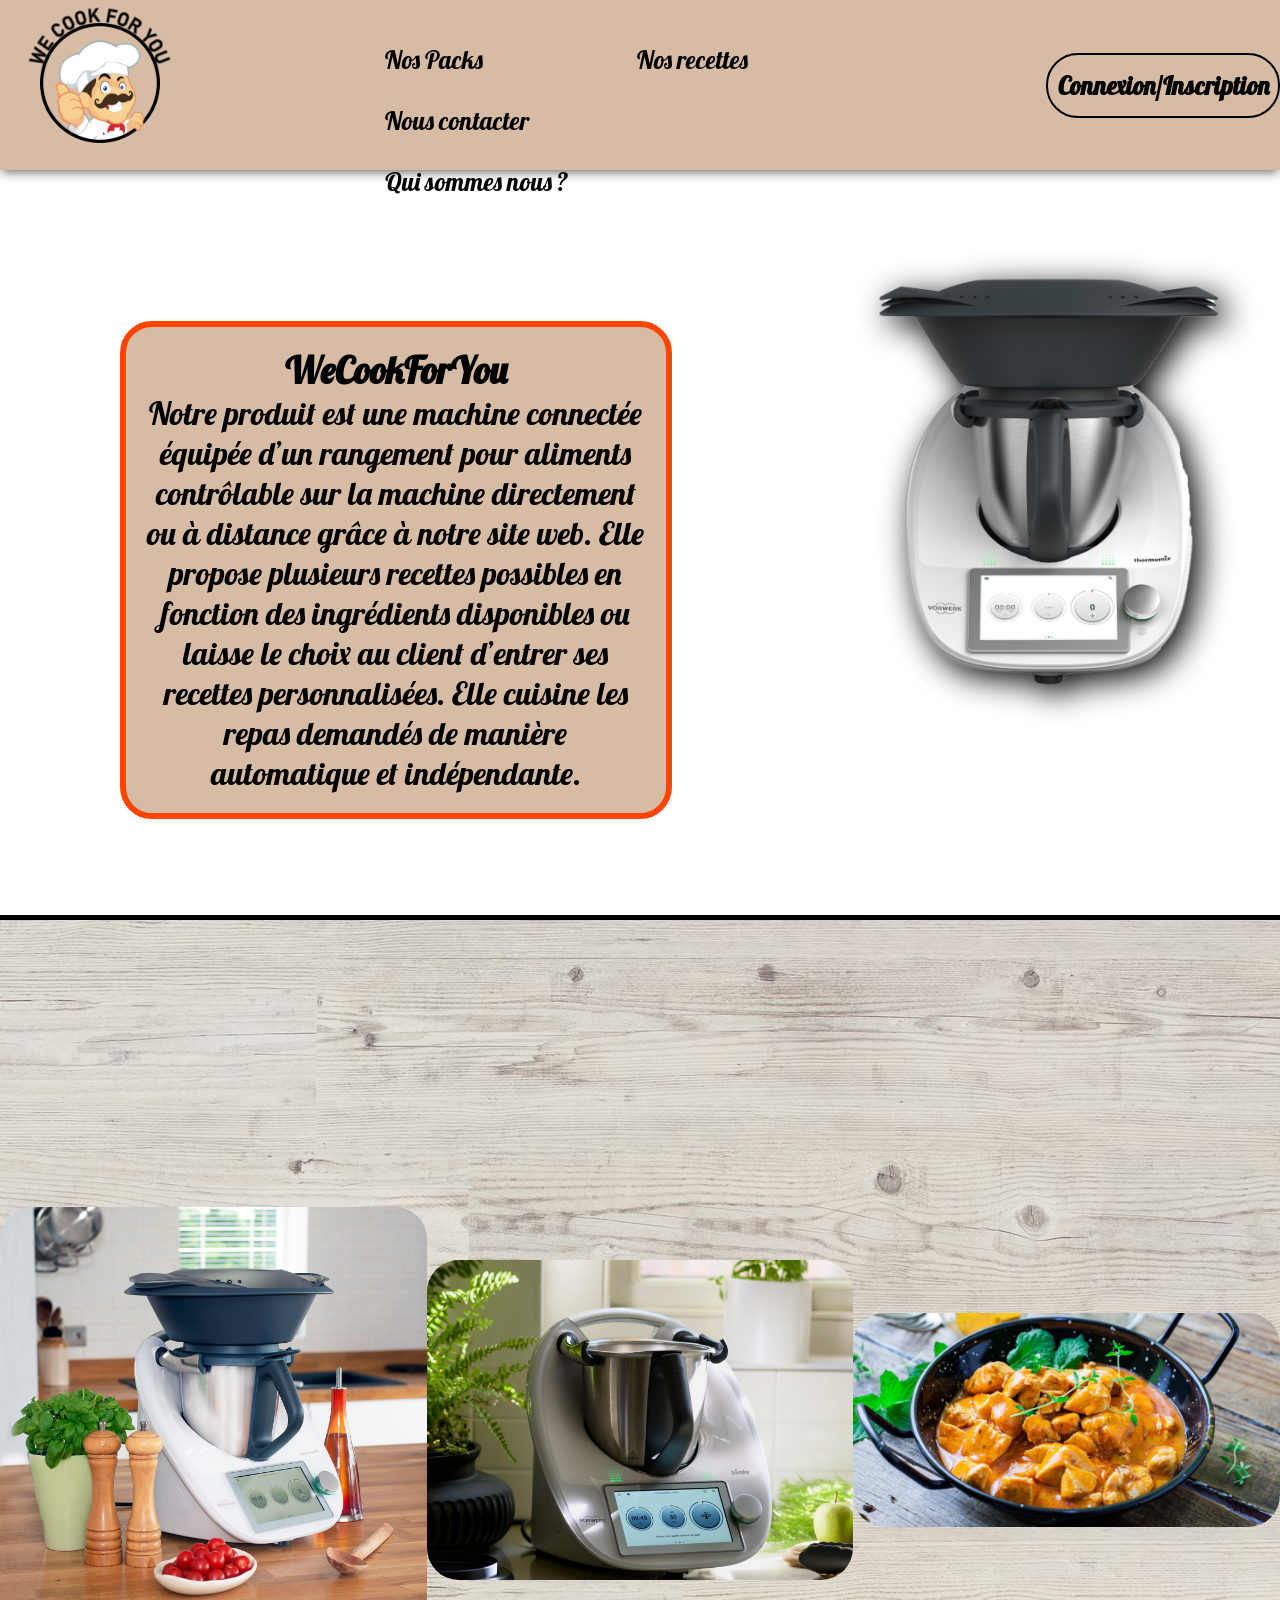
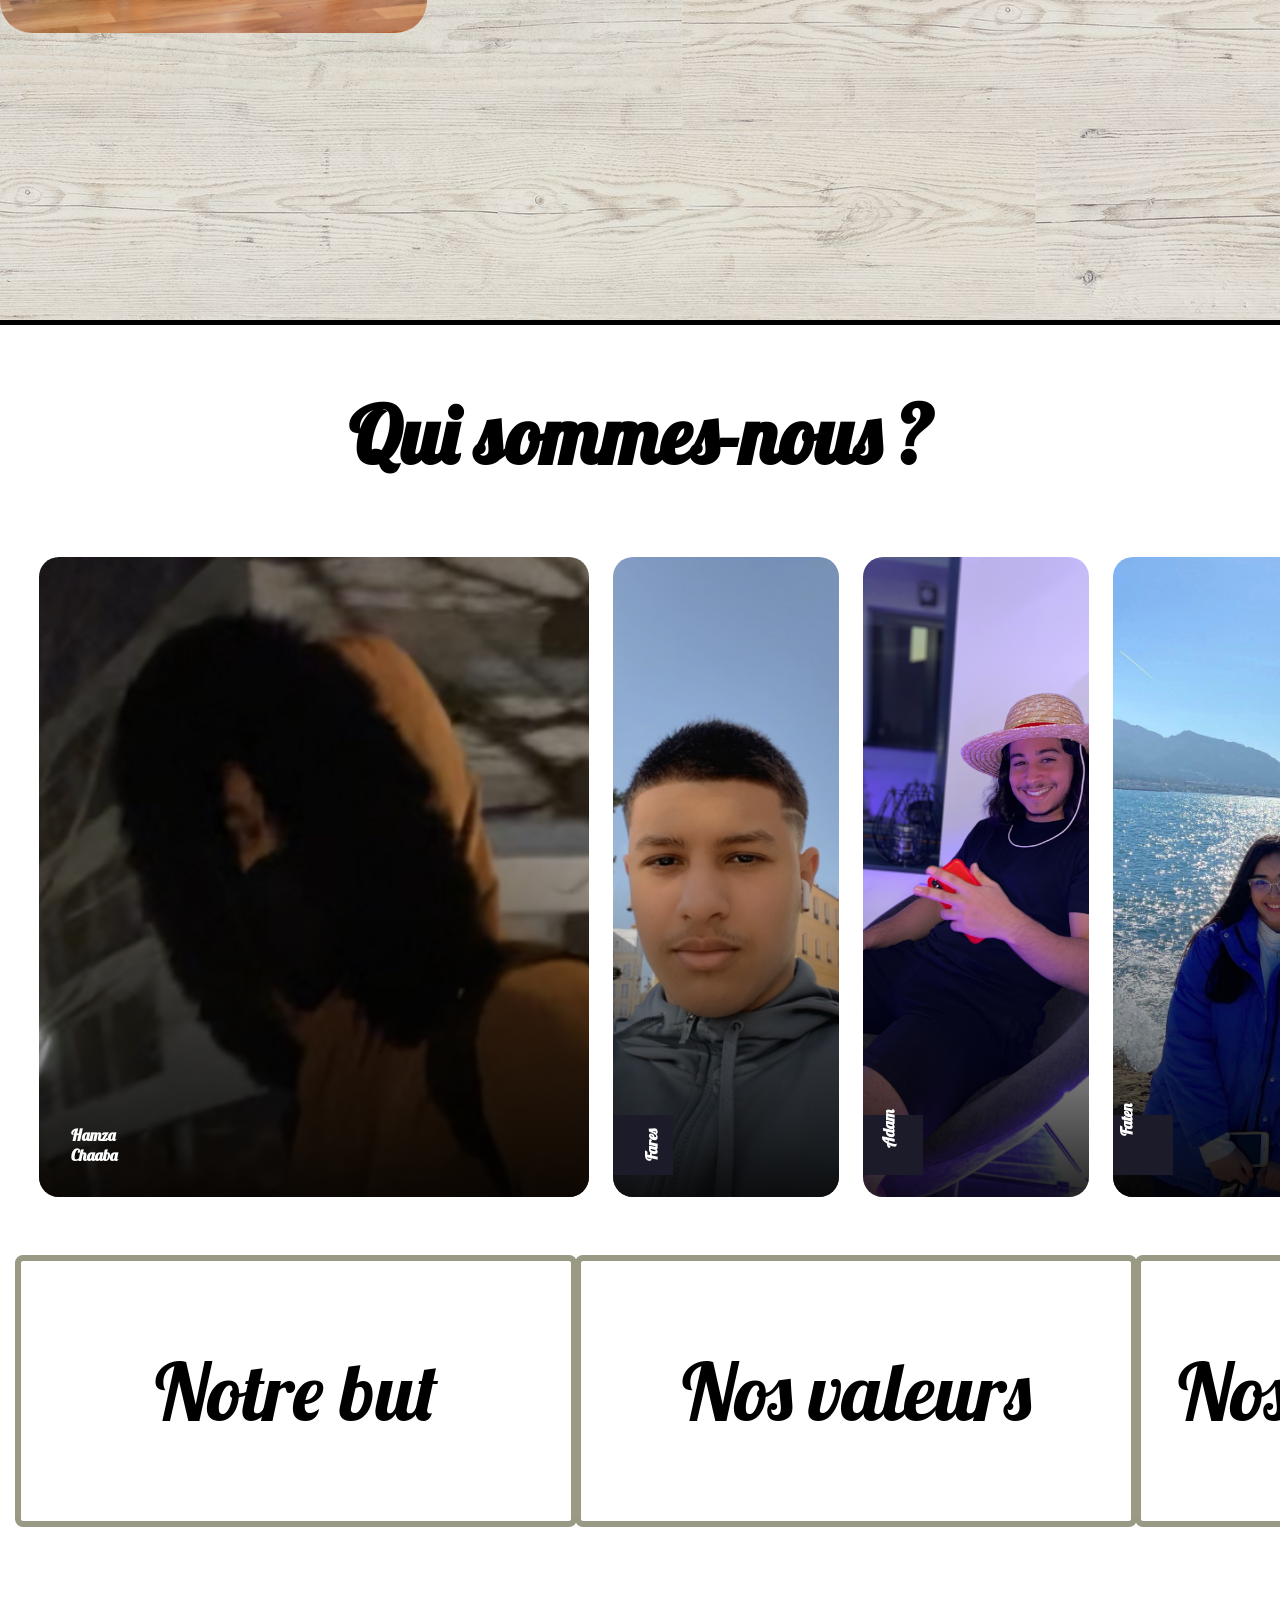
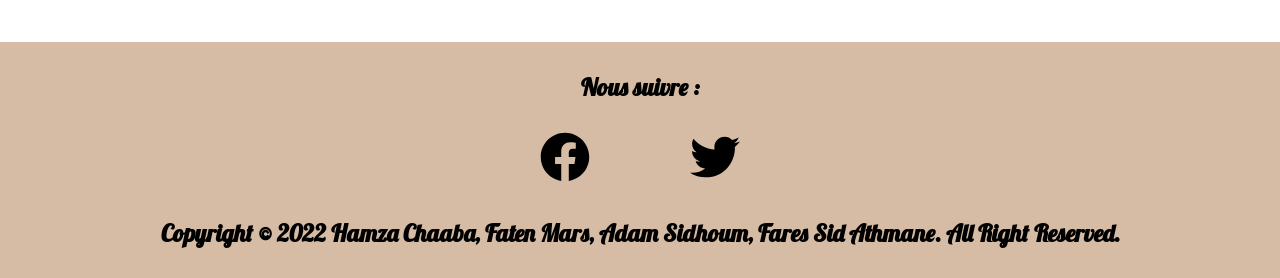
==== SAE Chaaba Sid Athmane Mars Sidhoum/Accueil/Index.html @ a43d073b "Add files via upload" ====
<!DOCTYPE html>
<html lang="fr">
    <head>
        <meta charset = "UTF-8">
        <meta http-equiv="X-UA-Compatible" content="IE=edge">
        <meta name="viewport" content="width=device-width, initial-scale=1.0">
        <meta name="author" content="Hamza Chaaba, Faten Mars, Adam Sidhoum, Fares Sid Athmane">
        <meta name="keywords" content="thermomix,cuisine,robot-cuisine,wecookforyou,recettes,machine connectée,thermomix recette,thermomix boutique,cuisine automatique">
        <link rel="stylesheet" href="index.css">
        <link rel="stylesheet" href="styles.css">
        <link rel="stylesheet" href="menu.css">
        <link rel="stylesheet" href="menu2.css">
        <link rel="stylesheet" href="menu3.css">
        <link rel="shortcut icon" href="../favicon.png" type="image/x-icon">
        <title>WeCookForYou</title>
    </head>

    <body>
        <header>
            <a href="Index.html"><img src = "Image/logosite.png" alt="Logo du site"></a> 
            <nav>
                <ul>
                    <li> <a href="../Nos_produits/product.html">Nos Packs</a></li>
                    <li><a href="../Nos_recettes/recettes.html">Nos recettes</a></li>
                    <li><a href="../Contact/Contact.html">Nous contacter</a></li>
                    <li><a href="#QuiSommesNous">Qui sommes nous ?</a></li>
                </ul>           
            </nav>
            <a class = "co" href= "../Connexion/Connexion.html">Connexion/Inscription</a> 
        </header>

        <div class="partiedumilieu">
            <section class="presentation">
                <div class = "titre_droite">
                    <h3>WeCookForYou</h3>
                </div>
                <p class = "resume">Notre produit est une machine connectée équipée d’un rangement pour aliments contrôlable sur la machine directement ou à distance grâce à notre site web. Elle propose plusieurs recettes possibles en fonction des ingrédients disponibles ou laisse le choix au client d’entrer ses recettes personnalisées. Elle cuisine les repas demandés de manière automatique et indépendante.</p>
            </section>
            <div class="imgBx">
                <img class="imagethermo" src="Image/repas.png" alt="Le thermomix">
            </div>
        </div>
        <div class="lesqualites">
            <div class="image">
                <img class="image__img" src="Image/Thermomix-TM6.jpg" alt="Premierequalite">
                <div class="image__overlay image__overlay--primary">
                    <div class="image__title">Simple à utiliser</div>
                </div>
            </div>
            <div class="image2">
                <img class="image__img" src="Image/lg.jpg" alt="Deuxiemequalite">
                <div class="image__overlay image__overlay--primary">
                    <div class="image__title">Un design chaleureux</div>
                </div>
            </div>
            <div class="image3">
                <img class="image__img" src="Image/poulettikkamasala-1000x500.jpg" alt="Troisiemequalite">
                <div class="image__overlay image__overlay--primary">
                    <div class="image__title">Des plats exquis</div>
                </div>
            </div>
        </div>
        <div class="QuiSommesNous" id="QuiSommesNous">
                <h1 class="titrequisommesnous">Qui sommes-nous ?</h1>
                <div class="hero container">
                    <div class="right">
                        <section class="box1">
                            <div class="content">
                                <h2 class="Hamza">Hamza<span>Chaaba</span></h2>
                            </div>
                        </section>
                    
                        <section class="box2">
                            <div class="content">
                                <h2 class="Fares">Fares<span>Sid Athmane</span></h2>
                            </div>
                        </section>
                    
                        <section class="box3">
                            <div class="content">
                                <h2 class="Adam">Adam<span>Sidhoum</span></h2>
                            </div>
                        </section>
                        
                        <section class="box4">
                            <div class="content">
                                <h2 class="Faten">Faten<span>Mars</span></h2>
                            </div>
                        </section>
                    </div>
                </div>
            <div class="troisparties">
                <div class="premierquisommes">
                    <label for="touch1"><span class="titrequisommesnous1">Notre but</span></label>               
                    <input type="checkbox" id="touch1"> 
                    <div class="cubpre1">
                        <p class="description1">Nous voulons aider nos clients à avoir une alimentation  saine en toute circonstance (n’ayant pas le temps, ne savant pas cuisiner, ...) et aussi proposer 
                        des plats variés et équilibrés afin d’assurer une bonne alimentation pour la 
                        croissance des enfants de nos clients, cela permet de gagner du temps. Notre 
                        produit permet aussi l’inclusion car tous les clients, handicapés ou non, ayant 
                        un problème de santé ou pas, seront capables de cuisiner grâce à notre 
                        produit. Avec notre grande variété de recettes, le client pourra manger 
                        sainement et donc pouvoir être en forme ! Le fait d’avoir ce produit permet 
                        aussi de faire des économies en étant moins tenté par la commande de 
                        fast-food.</p>
                    </div>
                </div>  
                <div class="deuxiemequisommes">
                    <label for="touch2"><span class="titrequisommesnous2">Nos valeurs</span></label>               
                    <input type="checkbox" id="touch2"> 
                    <div class="cubpre2">
                        <p class="description2">Dans un premier temps, comme énoncé ci-contre nous voulons aider. C’est évidemment notre première valeur et celle qui nous anime. De plus, dans un second temps, rendre la vie plus simple à l’être humain et la valeur que tous les innovateurs ont en commun. La technologie est l’élément avec le plus de marge de progression à notre époque. Pourquoi pas donc l’utiliser ? Pour animer nos relations avec nos clients, nous organiserons des événements pour tout le monde et des concours pour faire gagner nos produits à des familles dans le besoin. Nous vous invitons donc à suivre nos pages Facebook et Twitter pour être aux courants de toutes les nouveautés liées à notre marque.</p>
                    </div>
                </div>
                <div class="troisiemequisommes">
                    <label for="touch3"><span class="titrequisommesnous3">Nos partenaires</span></label>               
                    <input type="checkbox" id="touch3"> 
                    <div class="cubpre3">
                        <p class="description3">Nos partenaires clés sont : La Cornue et Chronopost. 
                            <br><br><br>
                            La Cornue aura le role de la fabrication de nos produits.
                            <br>
                            Chronopost s'occupera de la livraison nos produits.
                            <a href="https://lacornue.com/fr-FR/home" target="_blank"><img class="cornue" src="Image/logolacornue.jpg" alt=""></a>
                            <a href="https://www.chronopost.fr/fr#/step-home" target="_blank"><img class="chrono" src="Image/logochronopo.png" alt=""></a></p>
                    </div>
                </div>
            </div>
        </div>
        <footer>
            <p>Nous suivre :</p>
            <br>
            <div class="imagereseaux">
                <a href="https://www.facebook.com/profile.php?id=100077142242976" target="_blank"><img class="facebook" src="Image/facebook-brands.svg" alt=""></a>
                <a href="https://twitter.com/WeCookForYou1" target="_blank"><img class="twitter" src="Image/twitter-brands.svg" alt=""></a>
            </div>
            <br>
            <p class="copyrightText">Copyright © 2022 Hamza Chaaba, Faten Mars, Adam Sidhoum, Fares Sid Athmane. All Right Reserved.</p>
        </footer>
    </body>
</html>
---- SAE Chaaba Sid Athmane Mars Sidhoum/Accueil/index.css ----
@import url('https://fonts.googleapis.com/css2?family=Pushster&display=swap');

* {
    font-family: pushster;
    margin: 0;
}

html {
    scroll-behavior: smooth;
}

header {
    display: flex;
    align-items: center;
    background-color:#D6BCA5;
    box-shadow: 0 4px 10px -2px rgb(99, 99, 99);
    height: 170px;
}

header img {
    width: 200px;
}

header nav {
    display: flex;
    list-style: none;
    justify-content: space-around;
    width: 1200px;
    font-size: 120%;
    margin-top: 70px;
    margin-left: 70px;
}

header a {
    text-decoration: none;
    color: black;
}

header li {
    border: none;
    color: black;
    padding: 15px;
    text-align: center;
    text-decoration: none;
    display: inline-block;
    font-size: 25px;
    margin-left: 60px;
    margin-right: 60px;
    border-radius: 2rem;
    text-decoration: none;
}

header li a:hover {
    color:rgb(0, 122, 140);
    text-decoration:underline;
}
    
.co {
    display: flex;
    align-items: center;
    justify-content: center;
    width: 200px;
    height: auto;
    color: black;
    padding: 15px;
    text-align: center;
    text-decoration: none;
    font-size: 25px;
    font-weight: bold;
    border-radius: 2rem;
    border: 2px solid black;
    margin-left: 150px;
    margin-bottom: auto;
    margin-top: auto;
}

.co:hover {
    background-color: orangered;
    color: white;
}

.partiedumilieu {
    position: relative;
    top: 50px;
    max-width: 100%;
    height: 700px;
    display: flex;
    align-items: center;
    justify-content: space-around;
}

.presentation {
    font-size: xx-large;
    font-weight:lighter;
    border: 6px solid orangered;
    border-radius: 2rem;
    display: block;
    width: 500px;
    text-align: center;
    position: relative;
    background-color: #D6BCA5;
    padding: 20px;
    margin-left: 100px;
}

.imagethermo {
    width: 700px;
    height: auto;
    filter:drop-shadow(.5rem .5rem 1rem black)
}

.imgBx {
    float: right;
	max-width: 400px;
	animation: animate 5s linear infinite;
    position: relative;
    bottom: 100px;
    margin-right: 150px;
}

@keyframes animate {
	0%,100% {
		transform: translateY(50px);
	}
	50% {
		transform: translateY(150px);
	}
}

.lesqualites {
    display: flex;
    justify-content: space-around;
    height: 1000px;
    position: relative;
    top: 50px;
    background-image: url(Image/back.png);
    background-repeat: no-repeat;
    background-size: cover;
    align-items: center;
    box-shadow: 5px 0px 0px 5px black;
}

.image, .image2, .image3 {
    position: relative;
    width: 500px; 
}

.image__img {
    display: block;
    width: 100%;
    height: auto;
    border-radius: 2em;
}

.image__overlay {
    position: absolute;
    top: 0;
    left: 0;
    width: 100%;
    height: 100%;
    background: rgba(0, 0, 0, 0.6);
    color: #ffffff;
    font-family: 'Quicksand', sans-serif;
    display: flex;
    flex-direction: column;
    align-items: center;
    justify-content: center;
    opacity: 0;
    transition: opacity 0.25s;
    border-radius: 2em;
}

.image__overlay--primary {
    background: #D6BCA5;
}

.image__overlay > * {
    transform: translateY(20px);
    transition: transform 0.25s;
}

.image__overlay:hover {
    opacity: 1;
}

.image__overlay:hover > * {
    transform: translateY(0);
}

.image__title {
    font-size: 50px;
    font-weight: bold;
    color: black;
}


.lacornue {
    display: flex;
    justify-content: space-between;
}

.QuiSommesNous {
    position: relative;
    top: 100px;
    margin: 15px;
}

.troisparties {
    display: flex;
    justify-content: space-around;
    margin-top: 50px;
}

.premierquisommes, .deuxiemequisommes, .troisiemequisommes {
    width: 560px;
    margin-left : auto;
    margin-right: auto;
}

.partenaire {
    font-size: xx-large;
    position: relative;
    top: 50px;
}

.titrequisommesnous{
    font-size: 80px;
    text-align: center;
}

.imagequalite {
    width: 500px;
}

.titre {
    text-align: center;
    font-size: 40px;
}

.chrono, .cornue {
    width: 200px;
    height: 200px;
    position: relative;
    margin-top: 20px;
    border-radius: 2rem;
}

footer {
    position: relative;
    top: 200px;
    padding: 30px;
    text-align: center;
    background-color: #D6BCA5;
    font-weight: bolder;
    font-size: x-large;
}

.imagereseaux {
    margin-left: auto;
    margin-right: auto;
    width: 200px;
    display: flex;
    justify-content: space-between;
}

.facebook, .twitter {
    width: 50px;
}
---- SAE Chaaba Sid Athmane Mars Sidhoum/Accueil/styles.css ----
.container {
  width: 1300px;
  padding-left: 24px;
  padding-right: 24px;
  margin-left: auto;
  margin-right: auto; 
}
  
.hero {
  height: 80vh;
  display: flex;
  align-items: center;
}
  
.hero .right {
  display: flex;
  height: 80%;
  gap: 24px;
  flex: 7;
  position: relative;
  z-index: 1;
}

.hero .right section {
  flex: 1;
  border-radius: 20px;
  height: 100%;
  transition: 0.4s;
  background-size: cover;
  background-position: center;
  display: flex;
  align-items: flex-end;
  padding: 32px;
  justify-content: space-between;
  position: relative;
}

.hero .right section::before {
  content: "";
  width: 100%;
  height: 50%;
  position: absolute;
  border-radius: 20px;
  background: black;
  background: linear-gradient(0deg, rgba(0, 0, 0, 0.8521597859) 0%, rgba(0, 0, 0, 0) 100%);
  bottom: 0;
  left: 0;
}

.hero .right section .content {
  display: flex;
  justify-content: space-between;
  align-items: center;
  width: 100%;
  position: relative;
  z-index: 5;
}

.hero .right section .content::before {
  content: "";
  width: 60px;
  height: 60px;
  position: absolute;
  background: #1C1B29;
  left: -32px;
  transition: 0.4s;
}

.hero .right section h2 {
  display: flex;
  flex-direction: column;
  font-size: 1em;
  color: #fff;
  transform: rotate(-90deg) translateY(-25px) translateX(25px);
  transition: 0.4s;
}

.hero .right section h2 span {
  opacity: 0;
  transition: 0.4s;
}

.hero .right section h3 {
  display: flex;
  flex-direction: column;
  font-size: 1em;
  color: #fff;
  text-align: center;
  line-height: 1.3;
  opacity: 0;
  transition: 0.4s;
}

.hero .right section h3 span {
  font-size: 0.4em;
  text-transform: uppercase;
}

.hero .right section.box1 {
  flex: 3;
  background-image: url(Image/bg.png);
}

.hero .right section.box1 .content::before {
  opacity: 0;
}

.hero .right section.box1 h2 {
  transform: rotate(0) translateY(0) translateX(0);
}

.hero .right section.box1 h2 span {
  opacity: 1;
}

.hero .right section.box1 h3 {
  opacity: 1;
}

.hero .right section.box2 {
  background-image: url(Image/Fares.png);
}

.hero .right section.box3 {
  background-image: url(Image/Adam.png);
}

.hero .right section.box4 {
  background-image: url(Image/Faten.png);
}

.hero .right:hover section {
  flex: 1;
}

.hero .right:hover section .content::before {
  opacity: 1;
}

.hero .right:hover section h2 {
  transform: rotate(-90deg) translateY(-25px) translateX(25px);
}

.hero .right:hover section h2 span {
  opacity: 0;
}

.hero .right:hover section h3 {
  opacity: 0;
}

.hero .right:hover section:hover {
  flex: 3;
}

.hero .right:hover section:hover .content::before {
  opacity: 0;
}

.hero .right:hover section:hover h2 {
  transform: rotate(0) translateY(0);
}

.hero .right:hover section:hover h2 span {
  opacity: 1;
}

.hero .right:hover section:hover h3 {
  opacity: 1;
}
---- SAE Chaaba Sid Athmane Mars Sidhoum/Accueil/menu.css ----
.description1 {
  width : 500px; 
  padding: 15px;
  border-bottom-left-radius: 2em;
  border-bottom-right-radius: 2em;
  background : white;
  text-align: center;
  font-size: x-large;
  border-bottom: rgb(153, 153, 132) 6px solid;
  border-left: rgb(153, 153, 132) 6px solid;
  border-right: rgb(153, 153, 132) 6px solid;
}

.titrequisommesnous1 {
  padding : 30px;
  background : white;
  color : black;
  font-size : 80px;
  cursor : pointer;
  display: flex;
  align-items: center;
  justify-content: center;
  border:rgb(153, 153, 132) 6px solid;
  width: 490px;
  height: 200px;
  margin-left: auto;
  margin-right: auto;
  border-radius: 0.5rem;
}

.titrequisommesnous1::after {
  float: right;
  right: 10%;
}

.cubpre1 {
  clear:both;
  width:100%;
  height:0px;
  overflow: hidden;
  text-align: center;
  transition: height .4s ease;
  display: flex;
  justify-content: center;
}

#touch1 {
  width: 500px;
  position: absolute;
  opacity: 0;
  height: auto;
}

#touch1:checked + .cubpre1 {
  height: 500px;
}
---- SAE Chaaba Sid Athmane Mars Sidhoum/Accueil/menu2.css ----
.description2 {
  width : 500px; 
  padding: 15px;
  border-bottom-left-radius: 2em;
  border-bottom-right-radius: 2em;
  background : white;
  text-align: center;
  font-size: x-large;
  border-bottom: rgb(153, 153, 132) 6px solid;
  border-left: rgb(153, 153, 132) 6px solid;
  border-right: rgb(153, 153, 132) 6px solid;
}
  
.titrequisommesnous2 {
    padding : 30px;
  background : white;
  color : black;
  font-size : 80px;
  cursor : pointer;
  display: flex;
  align-items: center;
  justify-content: center;
  border:rgb(153, 153, 132) 6px solid;
  width: 490px;
  height: 200px;
  margin-left: auto;
  margin-right: auto;
  border-radius: 0.5rem;
}
  
.titrequisommesnous2::after {
    float: right;
    right: 10%;
}
  
.cubpre2 {
    clear:both;
  width:100%;
  height:0px;
  overflow: hidden;
  text-align: center;
  transition: height .4s ease;
  display: flex;
  justify-content: center;
}
  
#touch2 {
  width: 500px;
  position: absolute;
  opacity: 0;
  height: auto;
}
  
#touch2:checked + .cubpre2 {
    height: 500px;
}
---- SAE Chaaba Sid Athmane Mars Sidhoum/Accueil/menu3.css ----
.description3{
  width : 500px; 
  padding: 15px;
  border-bottom-left-radius: 2em;
  border-bottom-right-radius: 2em;
  background : white;
  text-align: center;
  font-size: x-large;
  border-bottom: rgb(153, 153, 132) 6px solid;
  border-left: rgb(153, 153, 132) 6px solid;
  border-right: rgb(153, 153, 132) 6px solid;
  }
  
  .titrequisommesnous3 {
    padding : 30px;
  background : white;
  color : black;
  font-size : 80px;
  
  cursor : pointer;
  display: flex;
  align-items: center;
  justify-content: center;
  border: rgb(153, 153, 132) 6px solid;
  width: 490px;
  height: 200px;
  margin-left: auto;
  margin-right: auto;
  border-radius: 0.5rem;
  }
  
  .titrequisommesnous3::after {
    float: right;
    right: 10%;
  }
  
  .cubpre3 {
    clear:both;
  width:100%;
  height:0px;
  overflow: hidden;
  text-align: center;
  transition: height .4s ease;
  /* border: 2px solid black; */
  display: flex;
  justify-content: center;
  }
  
  #touch3{
    width: 500px;
  position: absolute;
  opacity: 0;
  height: auto;
  }
  
  #touch3:checked + .cubpre3 {
    height: 500px;
  }
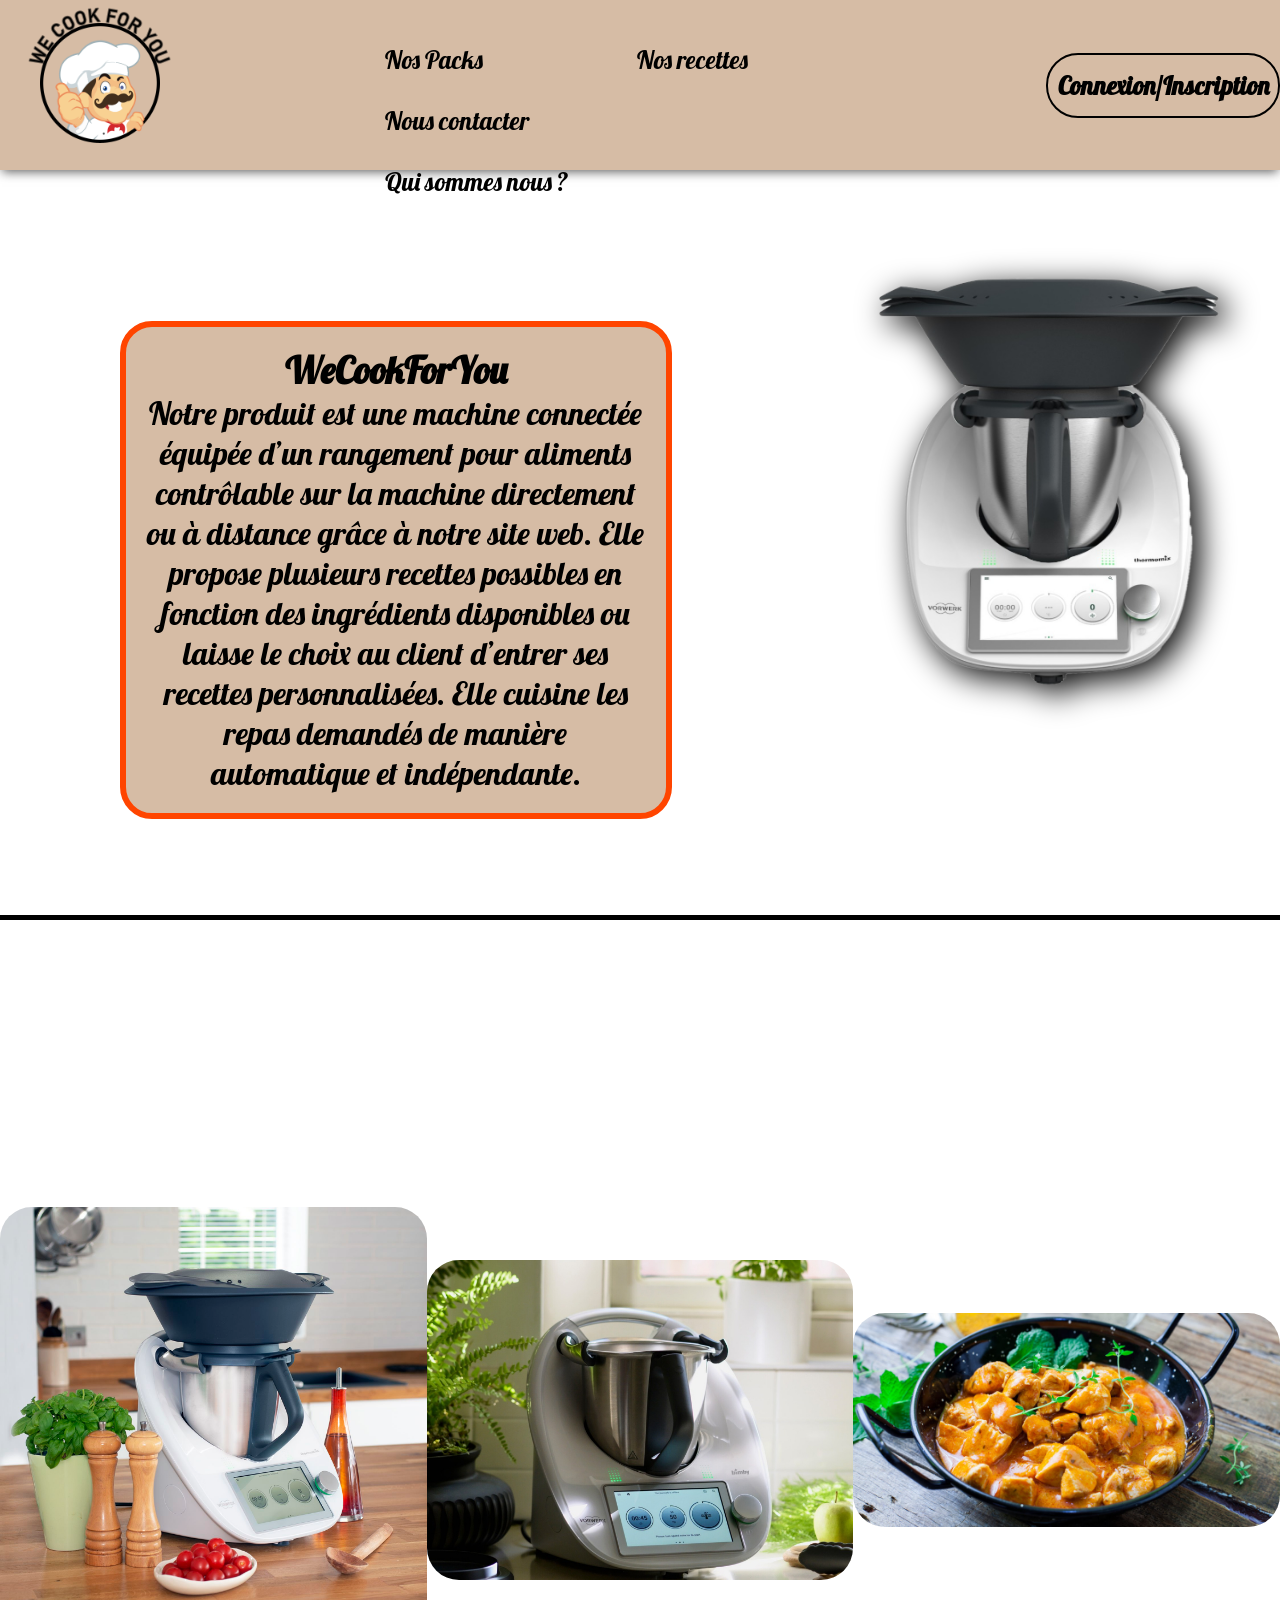
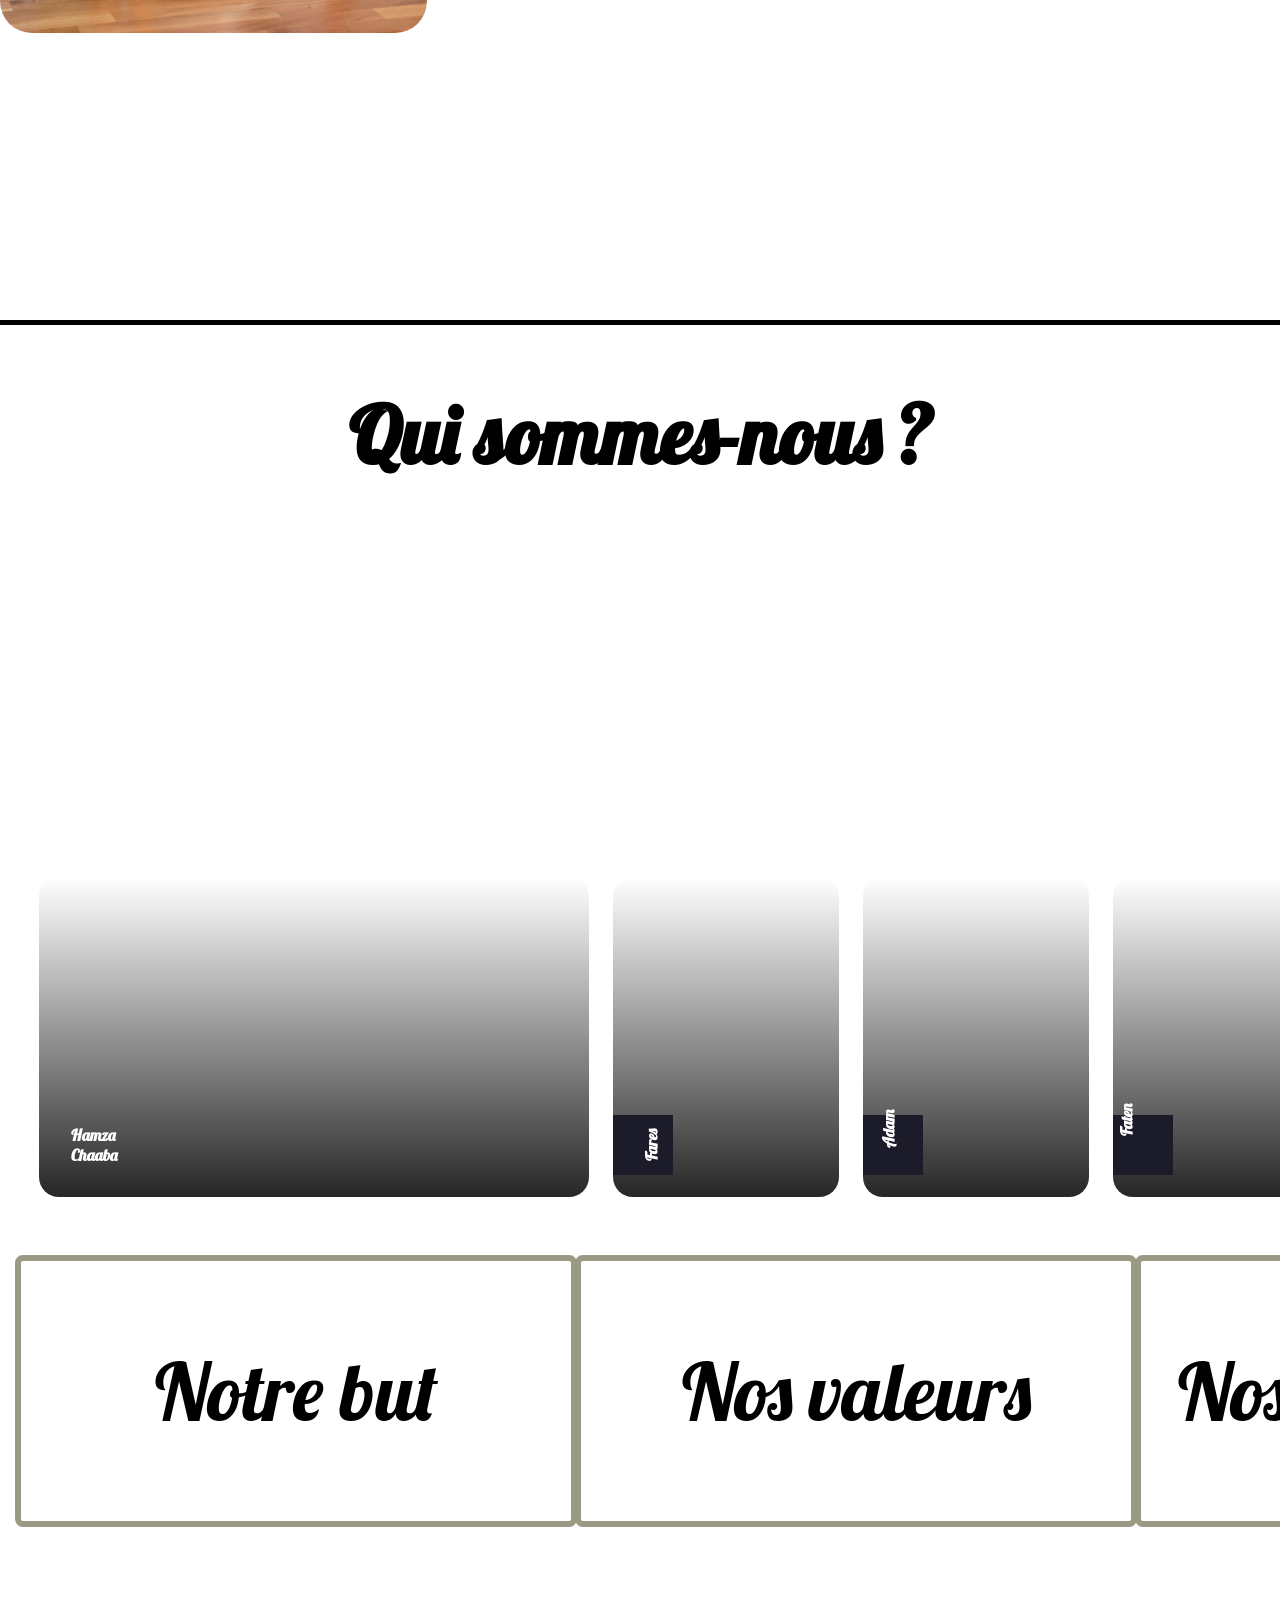
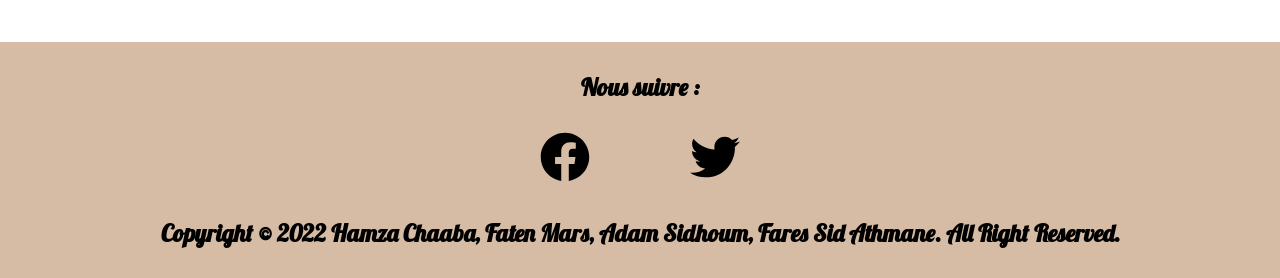
==== commit 73c30ace: "Add files via upload" ====
--- a/SAE Chaaba Sid Athmane Mars Sidhoum/Accueil/Index.html
+++ b/SAE Chaaba Sid Athmane Mars Sidhoum/Accueil/Index.html
@@ -6,11 +6,11 @@
         <meta name="viewport" content="width=device-width, initial-scale=1.0">
         <meta name="author" content="Hamza Chaaba, Faten Mars, Adam Sidhoum, Fares Sid Athmane">
         <meta name="keywords" content="thermomix,cuisine,robot-cuisine,wecookforyou,recettes,machine connectée,thermomix recette,thermomix boutique,cuisine automatique">
-        <link rel="stylesheet" href="index.css">
-        <link rel="stylesheet" href="styles.css">
-        <link rel="stylesheet" href="menu.css">
-        <link rel="stylesheet" href="menu2.css">
-        <link rel="stylesheet" href="menu3.css">
+        <link rel="stylesheet" href="css/index.css">
+        <link rel="stylesheet" href="css/styles.css">
+        <link rel="stylesheet" href="css/menu.css">
+        <link rel="stylesheet" href="css/menu2.css">
+        <link rel="stylesheet" href="css/menu3.css">
         <link rel="shortcut icon" href="../favicon.png" type="image/x-icon">
         <title>WeCookForYou</title>
     </head>
--- a/SAE Chaaba Sid Athmane Mars Sidhoum/Accueil/css/index.css
+++ b/SAE Chaaba Sid Athmane Mars Sidhoum/Accueil/css/index.css
@@ -0,0 +1,269 @@
+@import url('https://fonts.googleapis.com/css2?family=Pushster&display=swap');
+
+* {
+    font-family: pushster;
+    margin: 0;
+}
+
+html {
+    scroll-behavior: smooth;
+}
+
+header {
+    display: flex;
+    align-items: center;
+    background-color:#D6BCA5;
+    box-shadow: 0 4px 10px -2px rgb(99, 99, 99);
+    height: 170px;
+}
+
+header img {
+    width: 200px;
+}
+
+header nav {
+    display: flex;
+    list-style: none;
+    justify-content: space-around;
+    width: 1200px;
+    font-size: 120%;
+    margin-top: 70px;
+    margin-left: 70px;
+}
+
+header a {
+    text-decoration: none;
+    color: black;
+}
+
+header li {
+    border: none;
+    color: black;
+    padding: 15px;
+    text-align: center;
+    text-decoration: none;
+    display: inline-block;
+    font-size: 25px;
+    margin-left: 60px;
+    margin-right: 60px;
+    border-radius: 2rem;
+    text-decoration: none;
+}
+
+header li a:hover {
+    color:rgb(0, 122, 140);
+    text-decoration:underline;
+}
+    
+.co {
+    display: flex;
+    align-items: center;
+    justify-content: center;
+    width: 200px;
+    height: auto;
+    color: black;
+    padding: 15px;
+    text-align: center;
+    text-decoration: none;
+    font-size: 25px;
+    font-weight: bold;
+    border-radius: 2rem;
+    border: 2px solid black;
+    margin-left: 150px;
+    margin-bottom: auto;
+    margin-top: auto;
+}
+
+.co:hover {
+    background-color: orangered;
+    color: white;
+}
+
+.partiedumilieu {
+    position: relative;
+    top: 50px;
+    max-width: 100%;
+    height: 700px;
+    display: flex;
+    align-items: center;
+    justify-content: space-around;
+}
+
+.presentation {
+    font-size: xx-large;
+    font-weight:lighter;
+    border: 6px solid orangered;
+    border-radius: 2rem;
+    display: block;
+    width: 500px;
+    text-align: center;
+    position: relative;
+    background-color: #D6BCA5;
+    padding: 20px;
+    margin-left: 100px;
+}
+
+.imagethermo {
+    width: 700px;
+    height: auto;
+    filter:drop-shadow(.5rem .5rem 1rem black)
+}
+
+.imgBx {
+    float: right;
+	max-width: 400px;
+	animation: animate 5s linear infinite;
+    position: relative;
+    bottom: 100px;
+    margin-right: 150px;
+}
+
+@keyframes animate {
+	0%,100% {
+		transform: translateY(50px);
+	}
+	50% {
+		transform: translateY(150px);
+	}
+}
+
+.lesqualites {
+    display: flex;
+    justify-content: space-around;
+    height: 1000px;
+    position: relative;
+    top: 50px;
+    background-image: url(Image/back.png);
+    background-repeat: no-repeat;
+    background-size: cover;
+    align-items: center;
+    box-shadow: 5px 0px 0px 5px black;
+}
+
+.image, .image2, .image3 {
+    position: relative;
+    width: 500px; 
+}
+
+.image__img {
+    display: block;
+    width: 100%;
+    height: auto;
+    border-radius: 2em;
+}
+
+.image__overlay {
+    position: absolute;
+    top: 0;
+    left: 0;
+    width: 100%;
+    height: 100%;
+    background: rgba(0, 0, 0, 0.6);
+    color: #ffffff;
+    font-family: 'Quicksand', sans-serif;
+    display: flex;
+    flex-direction: column;
+    align-items: center;
+    justify-content: center;
+    opacity: 0;
+    transition: opacity 0.25s;
+    border-radius: 2em;
+}
+
+.image__overlay--primary {
+    background: #D6BCA5;
+}
+
+.image__overlay > * {
+    transform: translateY(20px);
+    transition: transform 0.25s;
+}
+
+.image__overlay:hover {
+    opacity: 1;
+}
+
+.image__overlay:hover > * {
+    transform: translateY(0);
+}
+
+.image__title {
+    font-size: 50px;
+    font-weight: bold;
+    color: black;
+}
+
+
+.lacornue {
+    display: flex;
+    justify-content: space-between;
+}
+
+.QuiSommesNous {
+    position: relative;
+    top: 100px;
+    margin: 15px;
+}
+
+.troisparties {
+    display: flex;
+    justify-content: space-around;
+    margin-top: 50px;
+}
+
+.premierquisommes, .deuxiemequisommes, .troisiemequisommes {
+    width: 560px;
+    margin-left : auto;
+    margin-right: auto;
+}
+
+.partenaire {
+    font-size: xx-large;
+    position: relative;
+    top: 50px;
+}
+
+.titrequisommesnous{
+    font-size: 80px;
+    text-align: center;
+}
+
+.imagequalite {
+    width: 500px;
+}
+
+.titre {
+    text-align: center;
+    font-size: 40px;
+}
+
+.chrono, .cornue {
+    width: 200px;
+    height: 200px;
+    position: relative;
+    margin-top: 20px;
+    border-radius: 2rem;
+}
+
+footer {
+    position: relative;
+    top: 200px;
+    padding: 30px;
+    text-align: center;
+    background-color: #D6BCA5;
+    font-weight: bolder;
+    font-size: x-large;
+}
+
+.imagereseaux {
+    margin-left: auto;
+    margin-right: auto;
+    width: 200px;
+    display: flex;
+    justify-content: space-between;
+}
+
+.facebook, .twitter {
+    width: 50px;
+}
+
--- a/SAE Chaaba Sid Athmane Mars Sidhoum/Accueil/css/styles.css
+++ b/SAE Chaaba Sid Athmane Mars Sidhoum/Accueil/css/styles.css
@@ -0,0 +1,171 @@
+.container {
+  width: 1300px;
+  padding-left: 24px;
+  padding-right: 24px;
+  margin-left: auto;
+  margin-right: auto; 
+}
+  
+.hero {
+  height: 80vh;
+  display: flex;
+  align-items: center;
+}
+  
+.hero .right {
+  display: flex;
+  height: 80%;
+  gap: 24px;
+  flex: 7;
+  position: relative;
+  z-index: 1;
+}
+
+.hero .right section {
+  flex: 1;
+  border-radius: 20px;
+  height: 100%;
+  transition: 0.4s;
+  background-size: cover;
+  background-position: center;
+  display: flex;
+  align-items: flex-end;
+  padding: 32px;
+  justify-content: space-between;
+  position: relative;
+}
+
+.hero .right section::before {
+  content: "";
+  width: 100%;
+  height: 50%;
+  position: absolute;
+  border-radius: 20px;
+  background: black;
+  background: linear-gradient(0deg, rgba(0, 0, 0, 0.8521597859) 0%, rgba(0, 0, 0, 0) 100%);
+  bottom: 0;
+  left: 0;
+}
+
+.hero .right section .content {
+  display: flex;
+  justify-content: space-between;
+  align-items: center;
+  width: 100%;
+  position: relative;
+  z-index: 5;
+}
+
+.hero .right section .content::before {
+  content: "";
+  width: 60px;
+  height: 60px;
+  position: absolute;
+  background: #1C1B29;
+  left: -32px;
+  transition: 0.4s;
+}
+
+.hero .right section h2 {
+  display: flex;
+  flex-direction: column;
+  font-size: 1em;
+  color: #fff;
+  transform: rotate(-90deg) translateY(-25px) translateX(25px);
+  transition: 0.4s;
+}
+
+.hero .right section h2 span {
+  opacity: 0;
+  transition: 0.4s;
+}
+
+.hero .right section h3 {
+  display: flex;
+  flex-direction: column;
+  font-size: 1em;
+  color: #fff;
+  text-align: center;
+  line-height: 1.3;
+  opacity: 0;
+  transition: 0.4s;
+}
+
+.hero .right section h3 span {
+  font-size: 0.4em;
+  text-transform: uppercase;
+}
+
+.hero .right section.box1 {
+  flex: 3;
+  background-image: url(Image/bg.png);
+}
+
+.hero .right section.box1 .content::before {
+  opacity: 0;
+}
+
+.hero .right section.box1 h2 {
+  transform: rotate(0) translateY(0) translateX(0);
+}
+
+.hero .right section.box1 h2 span {
+  opacity: 1;
+}
+
+.hero .right section.box1 h3 {
+  opacity: 1;
+}
+
+.hero .right section.box2 {
+  background-image: url(Image/Fares.png);
+}
+
+.hero .right section.box3 {
+  background-image: url(Image/Adam.png);
+}
+
+.hero .right section.box4 {
+  background-image: url(Image/Faten.png);
+}
+
+.hero .right:hover section {
+  flex: 1;
+}
+
+.hero .right:hover section .content::before {
+  opacity: 1;
+}
+
+.hero .right:hover section h2 {
+  transform: rotate(-90deg) translateY(-25px) translateX(25px);
+}
+
+.hero .right:hover section h2 span {
+  opacity: 0;
+}
+
+.hero .right:hover section h3 {
+  opacity: 0;
+}
+
+.hero .right:hover section:hover {
+  flex: 3;
+}
+
+.hero .right:hover section:hover .content::before {
+  opacity: 0;
+}
+
+.hero .right:hover section:hover h2 {
+  transform: rotate(0) translateY(0);
+}
+
+.hero .right:hover section:hover h2 span {
+  opacity: 1;
+}
+
+.hero .right:hover section:hover h3 {
+  opacity: 1;
+}
+
--- a/SAE Chaaba Sid Athmane Mars Sidhoum/Accueil/css/menu.css
+++ b/SAE Chaaba Sid Athmane Mars Sidhoum/Accueil/css/menu.css
@@ -0,0 +1,57 @@
+.description1 {
+  width : 500px; 
+  padding: 15px;
+  border-bottom-left-radius: 2em;
+  border-bottom-right-radius: 2em;
+  background : white;
+  text-align: center;
+  font-size: x-large;
+  border-bottom: rgb(153, 153, 132) 6px solid;
+  border-left: rgb(153, 153, 132) 6px solid;
+  border-right: rgb(153, 153, 132) 6px solid;
+}
+
+.titrequisommesnous1 {
+  padding : 30px;
+  background : white;
+  color : black;
+  font-size : 80px;
+  cursor : pointer;
+  display: flex;
+  align-items: center;
+  justify-content: center;
+  border:rgb(153, 153, 132) 6px solid;
+  width: 490px;
+  height: 200px;
+  margin-left: auto;
+  margin-right: auto;
+  border-radius: 0.5rem;
+}
+
+.titrequisommesnous1::after {
+  float: right;
+  right: 10%;
+}
+
+.cubpre1 {
+  clear:both;
+  width:100%;
+  height:0px;
+  overflow: hidden;
+  text-align: center;
+  transition: height .4s ease;
+  display: flex;
+  justify-content: center;
+}
+
+#touch1 {
+  width: 500px;
+  position: absolute;
+  opacity: 0;
+  height: auto;
+}
+
+#touch1:checked + .cubpre1 {
+  height: 500px;
+} 
+
--- a/SAE Chaaba Sid Athmane Mars Sidhoum/Accueil/css/menu2.css
+++ b/SAE Chaaba Sid Athmane Mars Sidhoum/Accueil/css/menu2.css
@@ -0,0 +1,58 @@
+.description2 {
+  width : 500px; 
+  padding: 15px;
+  border-bottom-left-radius: 2em;
+  border-bottom-right-radius: 2em;
+  background : white;
+  text-align: center;
+  font-size: x-large;
+  border-bottom: rgb(153, 153, 132) 6px solid;
+  border-left: rgb(153, 153, 132) 6px solid;
+  border-right: rgb(153, 153, 132) 6px solid;
+}
+  
+.titrequisommesnous2 {
+    padding : 30px;
+  background : white;
+  color : black;
+  font-size : 80px;
+  cursor : pointer;
+  display: flex;
+  align-items: center;
+  justify-content: center;
+  border:rgb(153, 153, 132) 6px solid;
+  width: 490px;
+  height: 200px;
+  margin-left: auto;
+  margin-right: auto;
+  border-radius: 0.5rem;
+}
+  
+.titrequisommesnous2::after {
+    float: right;
+    right: 10%;
+}
+  
+.cubpre2 {
+    clear:both;
+  width:100%;
+  height:0px;
+  overflow: hidden;
+  text-align: center;
+  transition: height .4s ease;
+  display: flex;
+  justify-content: center;
+}
+  
+#touch2 {
+  width: 500px;
+  position: absolute;
+  opacity: 0;
+  height: auto;
+}
+  
+#touch2:checked + .cubpre2 {
+    height: 500px;
+} 
+  
+  
--- a/SAE Chaaba Sid Athmane Mars Sidhoum/Accueil/css/menu3.css
+++ b/SAE Chaaba Sid Athmane Mars Sidhoum/Accueil/css/menu3.css
@@ -0,0 +1,61 @@
+
+.description3{
+  width : 500px; 
+  padding: 15px;
+  border-bottom-left-radius: 2em;
+  border-bottom-right-radius: 2em;
+  background : white;
+  text-align: center;
+  font-size: x-large;
+  border-bottom: rgb(153, 153, 132) 6px solid;
+  border-left: rgb(153, 153, 132) 6px solid;
+  border-right: rgb(153, 153, 132) 6px solid;
+  }
+  
+  .titrequisommesnous3 {
+    padding : 30px;
+  background : white;
+  color : black;
+  font-size : 80px;
+  
+  cursor : pointer;
+  display: flex;
+  align-items: center;
+  justify-content: center;
+  border: rgb(153, 153, 132) 6px solid;
+  width: 490px;
+  height: 200px;
+  margin-left: auto;
+  margin-right: auto;
+  border-radius: 0.5rem;
+  }
+  
+  .titrequisommesnous3::after {
+    float: right;
+    right: 10%;
+  }
+  
+  .cubpre3 {
+    clear:both;
+  width:100%;
+  height:0px;
+  overflow: hidden;
+  text-align: center;
+  transition: height .4s ease;
+  /* border: 2px solid black; */
+  display: flex;
+  justify-content: center;
+  }
+  
+  #touch3{
+    width: 500px;
+  position: absolute;
+  opacity: 0;
+  height: auto;
+  }
+  
+  #touch3:checked + .cubpre3 {
+    height: 500px;
+  } 
+  
+  
